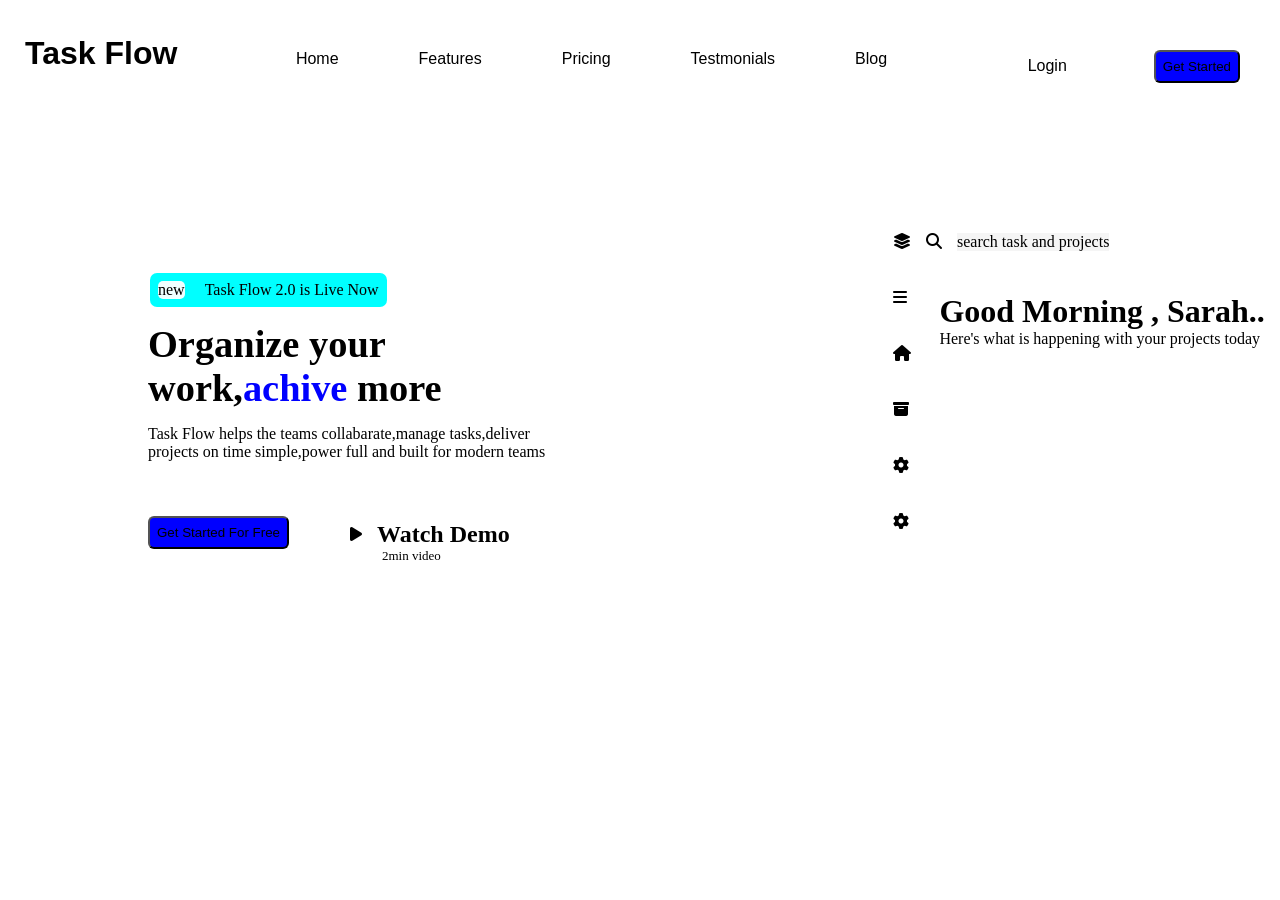
==== flow2.html @ 1b047fc6 "new approach for task flow webpage" ====
<html>
    <head>
<link rel="stylesheet" href="/flow2.css">
 <link rel="stylesheet" href="https://cdnjs.cloudflare.com/ajax/libs/font-awesome/6.7.2/css/all.min.css">
<title>Task flow</title>
    </head>
    <body>
        <div class="nav-bar">
            <div class="navheader">
                <div class="heading1">
                    <h1>Task Flow</h1>
                </div>
                <div class="list">
                    <ul>
                        <li>Home</li>
                        <li>Features</li>
                        <li>Pricing</li>
                        <li>Testmonials</li>
                        <li>Blog</li>
                    </ul>
                </div>
                <div class="login">
                    <span>Login</span>
                    <button>Get Started</button>
                </div>
            </div>
        </div>
        <div class="maincontainer">
            <div class="container1">
                <div class="box1">
             <div class="innerbox1"> <li>new</li></div>
            <li>Task Flow 2.0 is Live Now</li>
        </div>
        <div class="header2">
            <h1>Organize your work,<span>achive </span>more</h1>
        </div>
        <div class="paragraph1">
            <p>Task Flow helps the teams collabarate,manage tasks,deliver projects on time simple,power full and built for modern teams</p>
        </div>
        <div class="button2">
            <button>Get Started For Free</button>
        </div>
        <div class="iconimage1">
            <div class="playbtn"><i class="fa-solid fa-play"></i></div>
            <div class="header3"><h2>Watch Demo</h2> <span> 2min video </span></div>
        </div>
 </div>
 <div class="container2">
    <div class="sidebar">
        <div class="layersicon"><i class="fa-solid fa-layer-group"></i></div>
        <div class="3linesicon"><i class="fa-solid fa-bars"></i></div>
        <div class="homeicon"><i class="fa-solid fa-house"></i></div>
        <div class="boxicon"><i class="fa-solid fa-box-archive"></i></div>
        <div class="settingsicon1"><i class="fa-solid fa-gear"></i></div>
        <div class="settingsicon2"><i class="fa-solid fa-gear"></i></div>
    </div>
    <div class="searbar">
        <div class="searchicon"><i class="fa-solid fa-magnifying-glass"></i></div>
        <div class="input"><label for="text">search task and projects</label></div>
    </div>
    <div class="header4">
        <div class="hdr1"><h1>Good Morning , Sarah..</h1></div>
        <div class="paragraph2"><p>Here's what is happening with your projects today</p></div>

    </div>
 </div>
        </div>
    </body>
</html>
---- flow2.css ----
* {
    margin: 0px;
    padding: 0px;
}
.nav-bar {
margin-top: 10px;
}
.navheader {
    padding: 25px;
    display: flex;
    justify-content: space-between;
    font-family:Verdana, Geneva, Tahoma, sans-serif;
}
.list ul {
    display: flex;
    gap: 80px;
    list-style: none;
    justify-content: center;
    padding: 15px;
}
.login {
    display: flex;
    gap: 80px;
    justify-content: center;
    padding: 15px;
}
.login span {
    padding: 7px;
    border-radius: 6px;
}
.login button {
    padding: 7px;
    background-color: blue;
    border-radius: 6px;
}
.maincontainer {
    display: flex;
    gap: 300px;
}
.container1 {
    display: flex;
    flex-direction: column;
    gap: 10px;
}
.box1 {
    display: flex;
    background-color: aqua;
    padding: 8px;
    border-radius: 7px;
    width: fit-content;
    margin-left: 150px;
    margin-top: 150px;
    list-style: none;
    gap: 20px;
}
.innerbox1 {
    background-color:azure;
    border-radius: 5px;
}
.header2 {
    width: 445px;
    font-size: larger;
    margin-left: 148px;
    margin-top: 5px;
}
.header2 span {
    color: blue;
}
.paragraph1 {
    font-size: medium;
    width: 400px;
    margin-left: 148px;
    margin-top: 5px;
}
.button2 {
    margin-left: 148px;
    margin-top: 45px;
    width: fit-content;
}
.button2 button {
    padding: 7px;
    background-color: blue;
    border-radius: 6px;
}
.iconimage1 {
    margin-left: 350px;
    margin-top: 5px;
    display: flex;
    gap: 15px;
}
.playbtn {
    margin-top: -38px;
}
.header3 {
    margin-top: -43px;
}
.header3 span {
    font-size: small;
    margin-left: 5px;
}
.container2 {
    display: flex;
    margin-top: 110px;
}
.container2 .sidebar {
    display: flex;
    flex-direction: column;
    gap: 40px;
}
.searbar {
    display: flex;
    gap: 15px;
    margin-left: 15px;
}
.input {
    background-color:whitesmoke;
    width:fit-content;
    height: fit-content;
   
}
.header4 {
    display: flex;
    flex-direction: column;
    margin-top: 60px;
    margin-left: -170px;
}
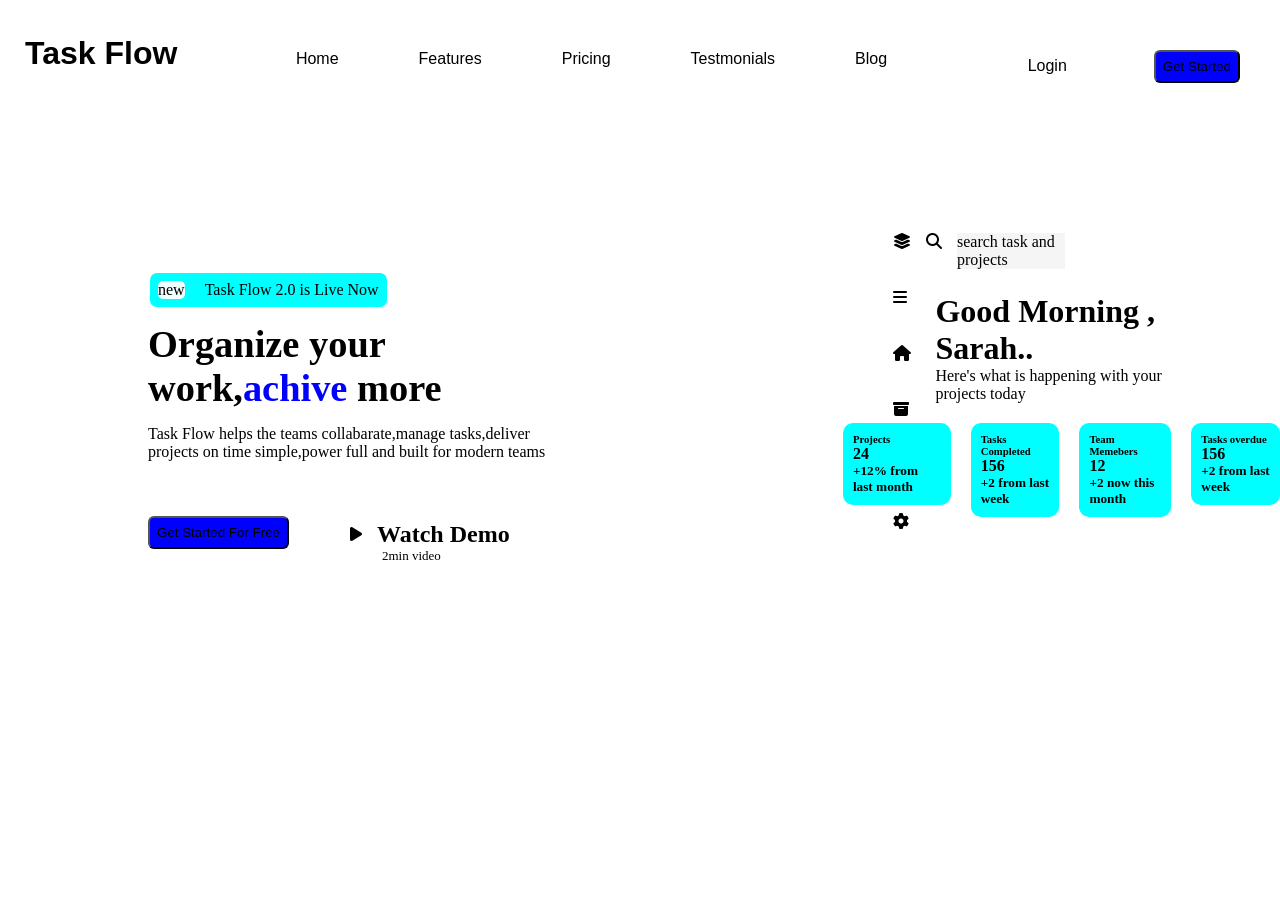
==== commit 16d3a928: "added html and css files for flow2 website" ====
--- a/flow2.html
+++ b/flow2.html
@@ -61,9 +61,30 @@
     <div class="header4">
         <div class="hdr1"><h1>Good Morning , Sarah..</h1></div>
         <div class="paragraph2"><p>Here's what is happening with your projects today</p></div>
-
     </div>
- </div>
+    <div class="inner-cards">
+        <div class="card1">
+        <h6>Projects</h6>
+        <h4>24</h4>
+        <h5> +12% from last month</h5>
         </div>
+        <div class="card2">
+            <h6>Tasks Completed</h6>
+            <h4>156</h4>
+            <h5> +2 from last week</h5>
+        </div>
+        <div class="card3">
+            <h6>Team Memebers</h6>
+            <h4>12</h4>
+            <h5> +2 now this month</h5>
+        </div>
+        <div class="card4">
+            <h6>Tasks overdue</h6>
+            <h4>156</h4>
+            <h5> +2 from last week</h5>
+        </div>
+    </div>
+        </div>
+        
     </body>
 </html>
--- a/flow2.css
+++ b/flow2.css
@@ -116,11 +116,48 @@
     background-color:whitesmoke;
     width:fit-content;
     height: fit-content;
-   
 }
 .header4 {
     display: flex;
+    width: fit-content;
     flex-direction: column;
     margin-top: 60px;
-    margin-left: -170px;
-}+    margin-left: -130px;
+}
+.inner-cards {
+    display: flex;
+    gap: 20px;
+    margin-top: 190px;
+    margin-left:-340px ;
+    fontsize: small;
+}
+.card1 {
+    width:fit-content;
+    height: fit-content;
+    background-color: aqua;
+    border-radius: 10px;
+    padding: 10px;
+    align-items: center;
+
+ }
+ .card2 {
+    width:fit-content;
+    height: fit-content;
+    background-color: aqua;
+    border-radius: 10px;
+    padding: 10px;
+ }
+ .card3 {
+    width:fit-content;
+    height: fit-content;
+    background-color: aqua;
+    border-radius: 10px;
+    padding: 10px;
+ }
+ .card4 {
+    width:fit-content;
+    height: fit-content;
+    background-color: aqua;
+    border-radius: 10px;
+    padding: 10px;
+ }
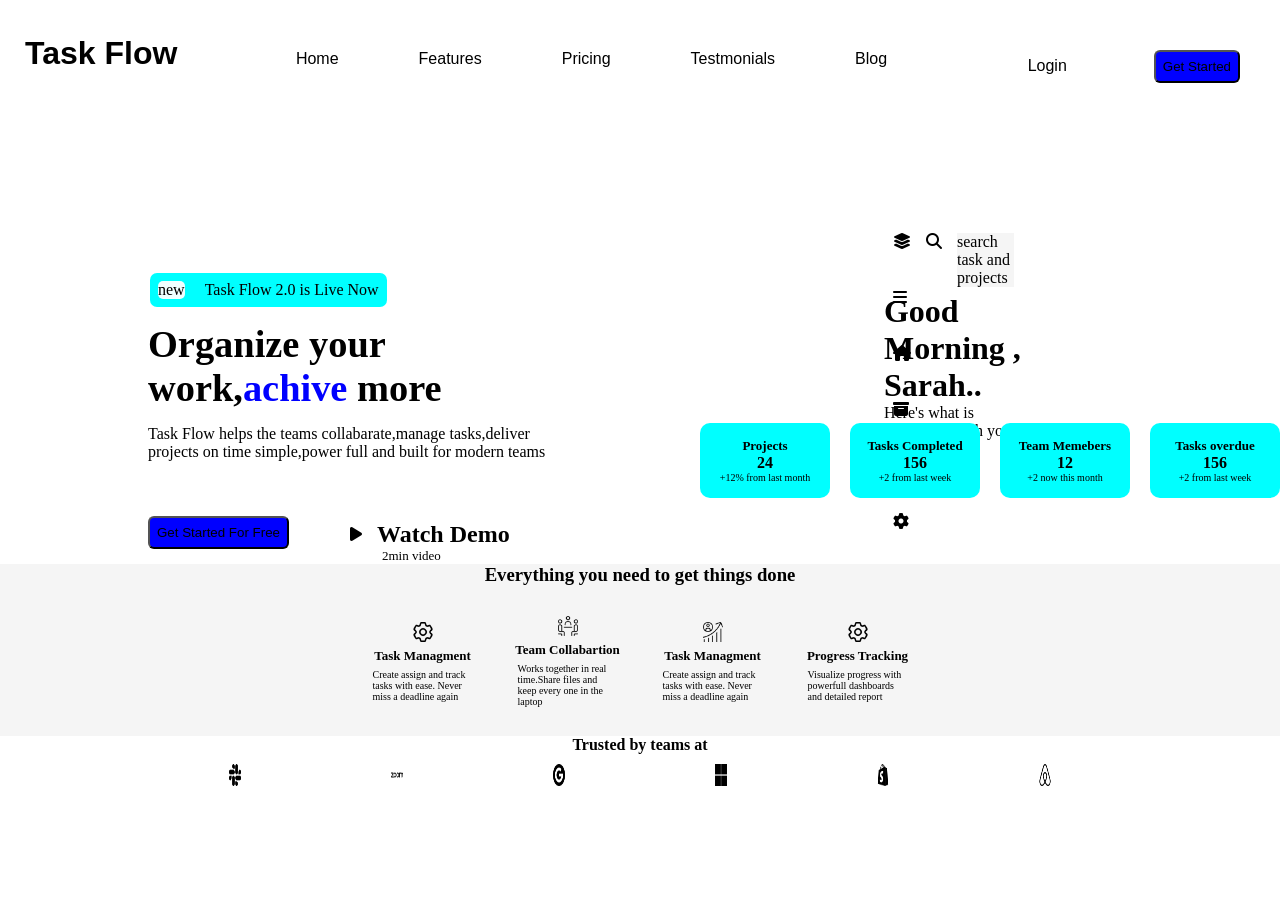
==== commit 81ee88b1: "chnaged the css in task flow page" ====
--- a/flow2.html
+++ b/flow2.html
@@ -7,9 +7,7 @@
     <body>
         <div class="nav-bar">
             <div class="navheader">
-                <div class="heading1">
-                    <h1>Task Flow</h1>
-                </div>
+                    <h1 class="heading1">Task Flow</h1>
                 <div class="list">
                     <ul>
                         <li>Home</li>
@@ -64,27 +62,63 @@
     </div>
     <div class="inner-cards">
         <div class="card1">
-        <h6>Projects</h6>
-        <h4>24</h4>
-        <h5> +12% from last month</h5>
+        <h6 class="cardheading1">Projects</h6>
+        <h4 class="cardheading2" >24</h4>
+        <p class="cardpara"> +12% from last month</p>
         </div>
         <div class="card2">
-            <h6>Tasks Completed</h6>
-            <h4>156</h4>
-            <h5> +2 from last week</h5>
+            <h6 class="cardheading1">Tasks Completed</h6>
+            <h4 class="cardheading2">156</h4>
+            <p class="cardpara"> +2 from last week</p>
         </div>
         <div class="card3">
-            <h6>Team Memebers</h6>
-            <h4>12</h4>
-            <h5> +2 now this month</h5>
+            <h6 class="cardheading1">Team Memebers</h6>
+            <h4 class="cardheading2">12</h4>
+            <p class="cardpara"> +2 now this month</p>
         </div>
         <div class="card4">
-            <h6>Tasks overdue</h6>
-            <h4>156</h4>
-            <h5> +2 from last week</h5>
+            <h6 class="cardheading1">Tasks overdue</h6>
+            <h4 class="cardheading2">156</h4>
+            <p class="cardpara"> +2 from last week</p>
         </div>
     </div>
         </div>
-        
+        </div>
+        <div class="test-monials">
+            <div class="testheader1"><h3>Everything you need to get things done</h3></div>
+            <div class="testcontainer">
+                <div class="card5">
+                    <img class="cardimage"src="/images/setting.png" alt="">
+                    <h4 class="testheader2">Task Managment</h4>
+                    <p class="testpara">Create assign and track tasks with ease. Never miss a deadline again</p>
+                </div>
+                <div class="card6">
+                    <img class="cardimage"src="/png/coworking.png" alt="">
+                    <h4 class="testheader2">Team Collabartion</h4>
+                    <p class="testpara">Works together in real time.Share files and keep every one in the laptop</p>
+                </div>
+                <div class="card7">
+                    <img class="cardimage"src="/png/career-growth.png" alt="">
+                    <h4 class="testheader2">Task Managment</h4>
+                    <p class="testpara">Create assign and track tasks with ease. Never miss a deadline again</p>
+                </div>
+                <div class="card8">
+                    <img class="cardimage"src="/images/setting.png" alt="">
+                    <h4 class="testheader2">Progress Tracking</h4>
+                    <p class="testpara">Visualize progress with powerfull dashboards and detailed report</p>
+                </div>
+            </div>
+        </div>
+        <div class="footer">
+            <h4 class="footerheader">Trusted by teams at</h4>
+            <div class="footerimages">
+            <img class="footerimg1" src="/png/slack.png" alt="slack">
+            <img class="footerimg2" src="/png/zoom.png" alt="zoom">
+            <img class="footerimg3" src="/png/google-circle.png" alt="google">
+            <img class="footerimg4" src="/png/microsoft.png" alt="microsoft">
+            <img class="footerimg5" src="/png/shopify.png" alt="shopify">
+            <img class="footerimg6" src="/png/airbnb.png" alt="airbnb">
+            </div>
+        </div>
     </body>
 </html>
--- a/flow2.css
+++ b/flow2.css
@@ -127,37 +127,167 @@
 .inner-cards {
     display: flex;
     gap: 20px;
+    justify-content: center;
     margin-top: 190px;
     margin-left:-340px ;
     fontsize: small;
 }
+.cardheading1 {
+    font-size: small;
+    display: flex;
+    justify-content: center;
+}
+.cardheading2 {
+    font-size: medium;
+    display: flex;
+    justify-content: center;
+}
+.cardpara {
+    font-size:x-small;
+    display: flex;
+    justify-content: center;
+}
 .card1 {
-    width:fit-content;
-    height: fit-content;
-    background-color: aqua;
-    border-radius: 10px;
-    padding: 10px;
-    align-items: center;
-
+    width: 100px;
+    height: fit-content;
+    background-color: aqua;
+    border-radius: 10px;
+    padding: 15px;
  }
  .card2 {
-    width:fit-content;
-    height: fit-content;
-    background-color: aqua;
-    border-radius: 10px;
-    padding: 10px;
+   width: 100px;
+    height: fit-content;
+    background-color: aqua;
+    border-radius: 10px;
+    padding: 15px;
  }
  .card3 {
-    width:fit-content;
-    height: fit-content;
-    background-color: aqua;
-    border-radius: 10px;
-    padding: 10px;
+    width: 100px;
+    height: fit-content;
+    background-color: aqua;
+    border-radius: 10px;
+    padding: 15px;
  }
  .card4 {
-    width:fit-content;
-    height: fit-content;
-    background-color: aqua;
-    border-radius: 10px;
-    padding: 10px;
- }+    width: 100px;
+    height: fit-content;
+    background-color: aqua;
+    border-radius: 10px;
+    padding: 15px;
+ }
+ .test-monials {
+    background-color: whitesmoke;
+ }
+ .testheader1 {
+    display: flex;
+    justify-content: center;
+    margin-top: 0px;
+ }
+ .testcontainer {
+    display: flex;
+    justify-content: space-between;
+    padding-left: 350px;
+    padding-right: 350px;
+ }
+ .testheader2 {
+    font-size: small;
+    display: flex;
+    justify-content: center;
+}
+.testpara {
+    font-size:x-small;
+    display: flex;
+    justify-content: center;
+    width: 100px;
+    padding: 5px;
+}
+ .cardimage {
+    display: flex;
+    justify-content: center;
+     width: 20px;
+     padding: 6px; 
+ }
+ .card5 {
+    display: flex;
+    flex-direction: column;
+    align-items: center;
+    background-color: whitesmoke;
+    border-color: black;
+    justify-content: center;
+    height: 150px;
+    width: 150px;;
+    padding: 0px;
+ }
+  .card6 {
+    display: flex;
+    flex-direction: column;
+    align-items: center;
+    background-color: whitesmoke;
+    justify-content: center;
+    height: 150px;
+    width: 150px;
+    padding: 0px;
+ }
+  .card7 {
+    display: flex;
+    flex-direction: column;
+    align-items: center;
+    background-color: whitesmoke;
+    justify-content: center;
+    height: 150px;
+    width: 150px;
+   padding: 0px;
+ }
+  .card8 {
+    display: flex;
+    flex-direction: column;
+    align-items: center;
+    background-color: whitesmoke;
+    justify-content: center;
+    height: 150px;
+    width: 150px;
+    padding: 0px;
+ }
+.footer {
+    display: flex;
+    flex-direction: column;
+    align-items: center;
+    gap: 10px;
+}
+.footerimages {
+    display: flex;
+    gap:150px;
+}
+.footerheader {
+    font-size:medium;
+}
+.footerimg1 {
+    display: flex;
+    width: 12px;
+    height: 22px
+}
+.footerimg2 {
+    display: flex;
+    width: 12px;
+    height: 22px
+}
+.footerimg3 {
+    display: flex;
+    width: 12px;
+    height: 22px
+}
+.footerimg4 {
+    display: flex;
+   width: 12px;
+    height: 22px
+}
+.footerimg5 {
+    display: flex;
+    width: 12px;
+    height: 22px
+}
+.footerimg6 {
+    display: flex;
+    width: 12px;
+    height: 22px
+}
